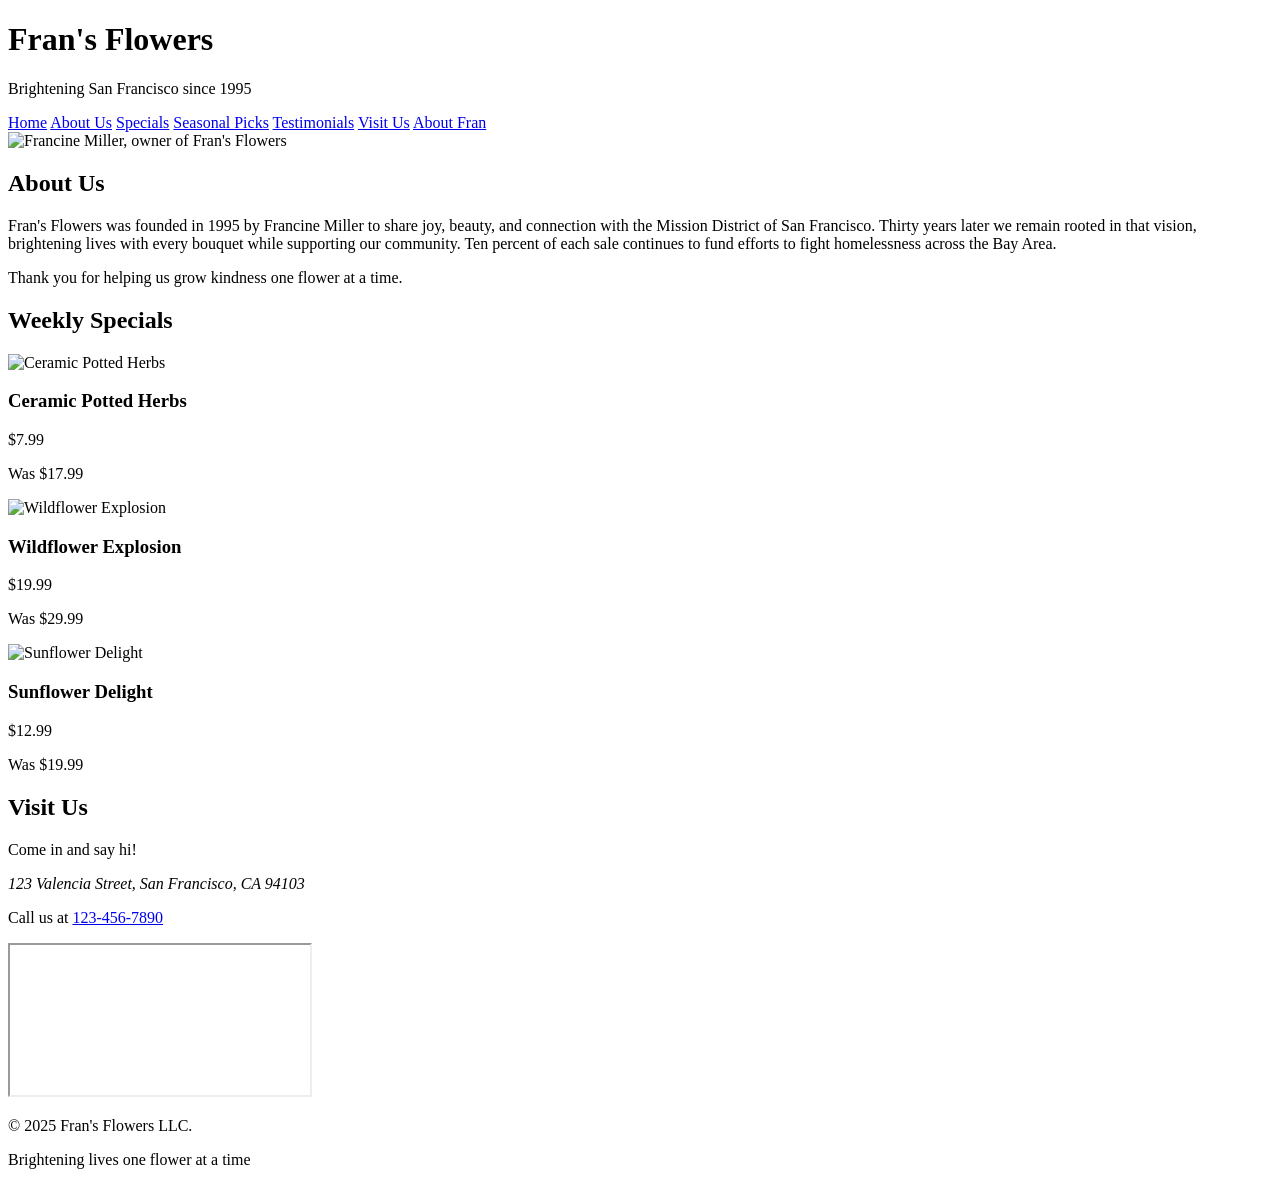
==== index.html @ 7fdbad79 "add nav bar" ====
<!doctype html>
<html lang="en">
  <head>
    <meta charset="utf-8" />
    <meta name="viewport" content="width=device-width, initial-scale=1" />
    <title>Fran's Flowers | Boutique Flower Shop in San Francisco</title>
    <link href="style.css" rel="stylesheet" type="text/css" />
  </head>

  <body>
    <header>
      <div class="header-content">
        <h1><span class="accent">Fran's</span> Flowers</h1>
        <p class="tagline">Brightening San Francisco since 1995</p>
      </div>

      <nav class="main-nav" aria-label="Main navigation">
        <a href="index.html">Home</a>
        <a href="#about">About Us</a>
        <a href="#specials">Specials</a>
        <a href="#seasonal">Seasonal Picks</a>
        <a href="#testimonials">Testimonials</a>
        <a href="#visit">Visit Us</a>
        <a href="about.html">About Fran</a>
      </nav>
    </header>

    <div id="hero-container">
      <img
        src="img/fran.png"
        alt="Francine Miller, owner of Fran's Flowers"
        class="hero-img"
      />
    </div>

    <main>
      <section class="about-us">
        <h2><span class="accent">About</span> Us</h2>
        <p>
          Fran's Flowers was founded in 1995 by Francine Miller to share joy,
          beauty, and connection with the Mission District of San Francisco.
          Thirty years later we remain rooted in that vision, brightening lives
          with every bouquet while supporting our community. Ten percent of each
          sale continues to fund efforts to fight homelessness across the Bay
          Area.
        </p>
        <p>Thank you for helping us grow kindness one flower at a time.</p>
      </section>

      <section class="specials">
        <h2><span class="accent">Weekly</span> Specials</h2>
        <div class="specials-list">
          <article class="special-offer">
            <img src="img/potted_plant.png" alt="Ceramic Potted Herbs" />
            <h3>Ceramic Potted Herbs</h3>
            <p class="price-now">$7.99</p>
            <p class="price-was">Was $17.99</p>
          </article>

          <article class="special-offer">
            <img src="img/wild_flowers.png" alt="Wildflower Explosion" />
            <h3>Wildflower Explosion</h3>
            <p class="price-now">$19.99</p>
            <p class="price-was">Was $29.99</p>
          </article>

          <article class="special-offer">
            <img src="img/sunflowers.png" alt="Sunflower Delight" />
            <h3>Sunflower Delight</h3>
            <p class="price-now">$12.99</p>
            <p class="price-was">Was $19.99</p>
          </article>
        </div>
      </section>

      <section class="visit-us">
        <h2><span class="accent">Visit</span> Us</h2>
        <div class="contact-info">
          <p>Come in and say hi!</p>
          <div class="address-block">
            <address>123 Valencia Street, San Francisco, CA 94103</address>
          </div>
          <div class="phone-block">
            <p>Call us at <a href="tel:+1234567890">123-456-7890</a></p>
          </div>
        </div>
        <iframe
          src="https://www.google.com/maps/embed?pb=!1m18!1m12!1m3!1d3153.144965296929!2d-122.4230293!3d37.7689366!2m3!1f0!2f0!3f0!3m2!1i1024!2i768!4f13.1!3m3!1m2!1s0x808f7e3a37128e21%3A0xf85bfc7fef295b98!2s123%20Valencia%20St%2C%20San%20Francisco%2C%20CA%2094103!5e0!3m2!1sen!2sus!4v1722345678901!5m2!1sen!2sus"
          loading="lazy"
          referrerpolicy="no-referrer-when-downgrade"
        ></iframe>
      </section>
    </main>

    <footer>
      <div class="footer-content">
        <p>&copy; 2025 Fran's Flowers LLC.</p>
        <p>Brightening lives one flower at a time</p>
      </div>
    </footer>
  </body>
</html>
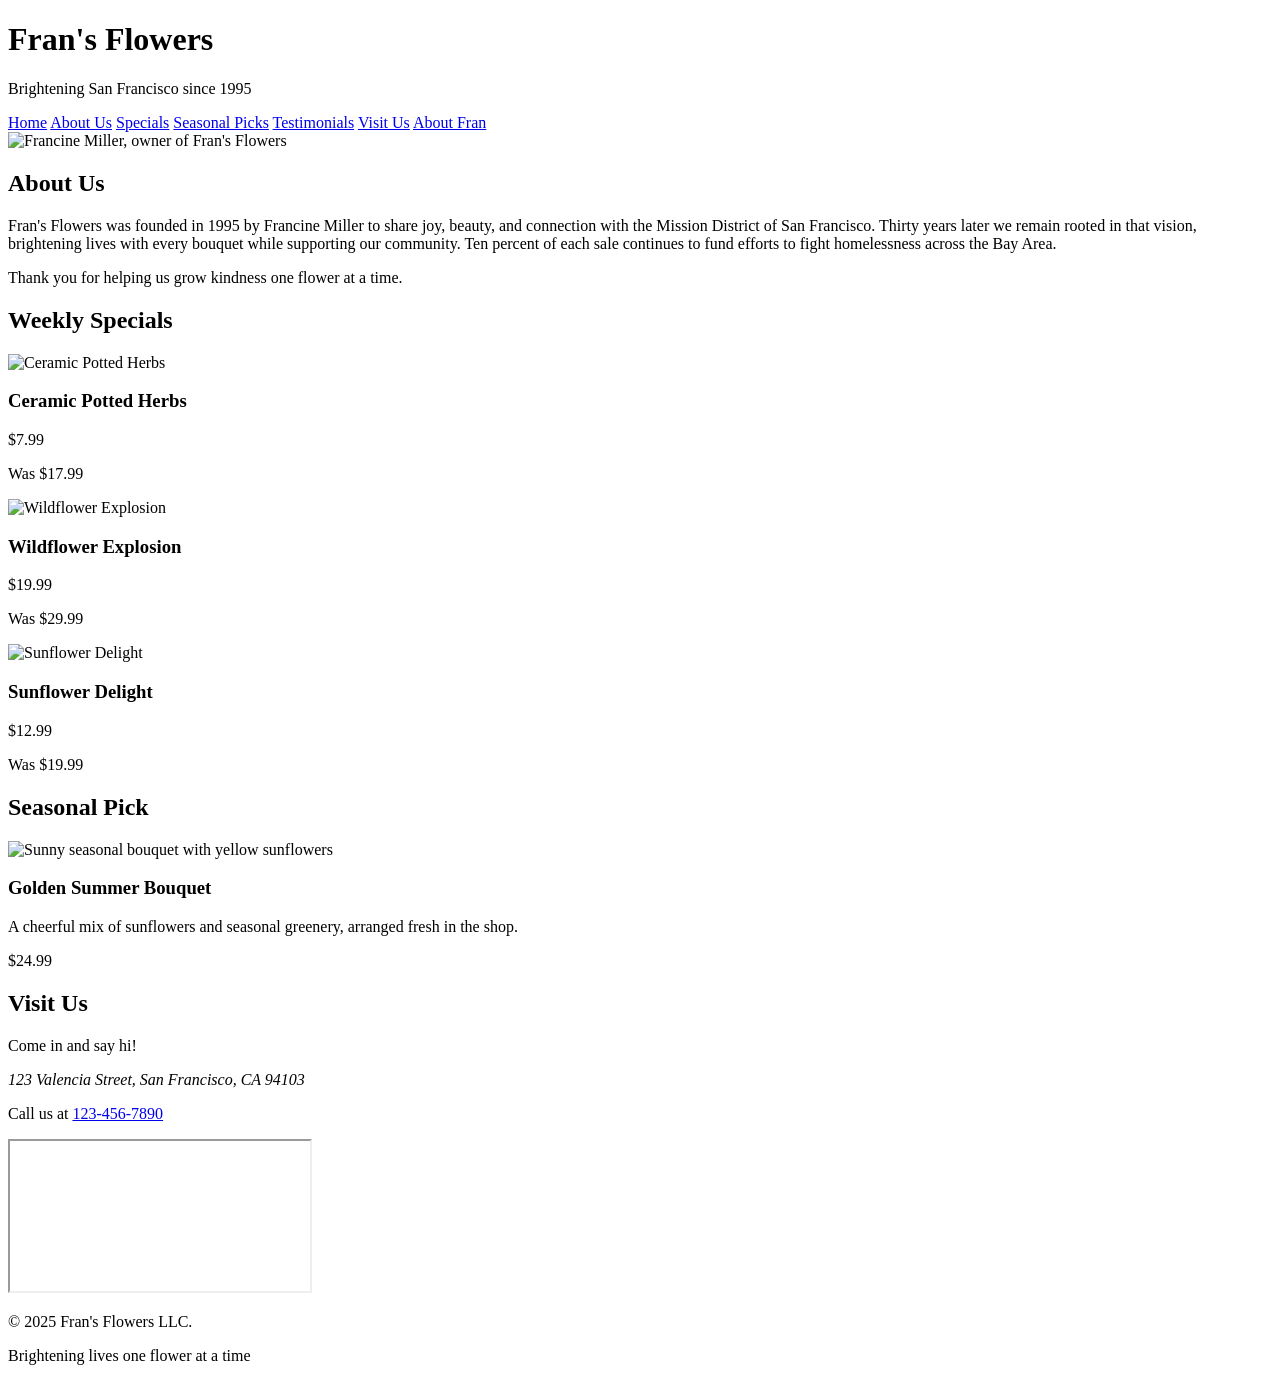
==== commit 48a7e158: "add seasonal pick" ====
--- a/index.html
+++ b/index.html
@@ -73,6 +73,24 @@
         </div>
       </section>
 
+      <section class="seasonal-picks" id="seasonal">
+        <h2><span class="accent">Seasonal</span> Pick</h2>
+        <div class="seasonal-card">
+          <img
+            src="img/sunflowers.png"
+            alt="Sunny seasonal bouquet with yellow sunflowers"
+          />
+          <div class="seasonal-details">
+            <h3>Golden Summer Bouquet</h3>
+            <p>
+              A cheerful mix of sunflowers and seasonal greenery, arranged
+              fresh in the shop.
+            </p>
+            <p class="price-now">$24.99</p>
+          </div>
+        </div>
+      </section>
+
       <section class="visit-us">
         <h2><span class="accent">Visit</span> Us</h2>
         <div class="contact-info">
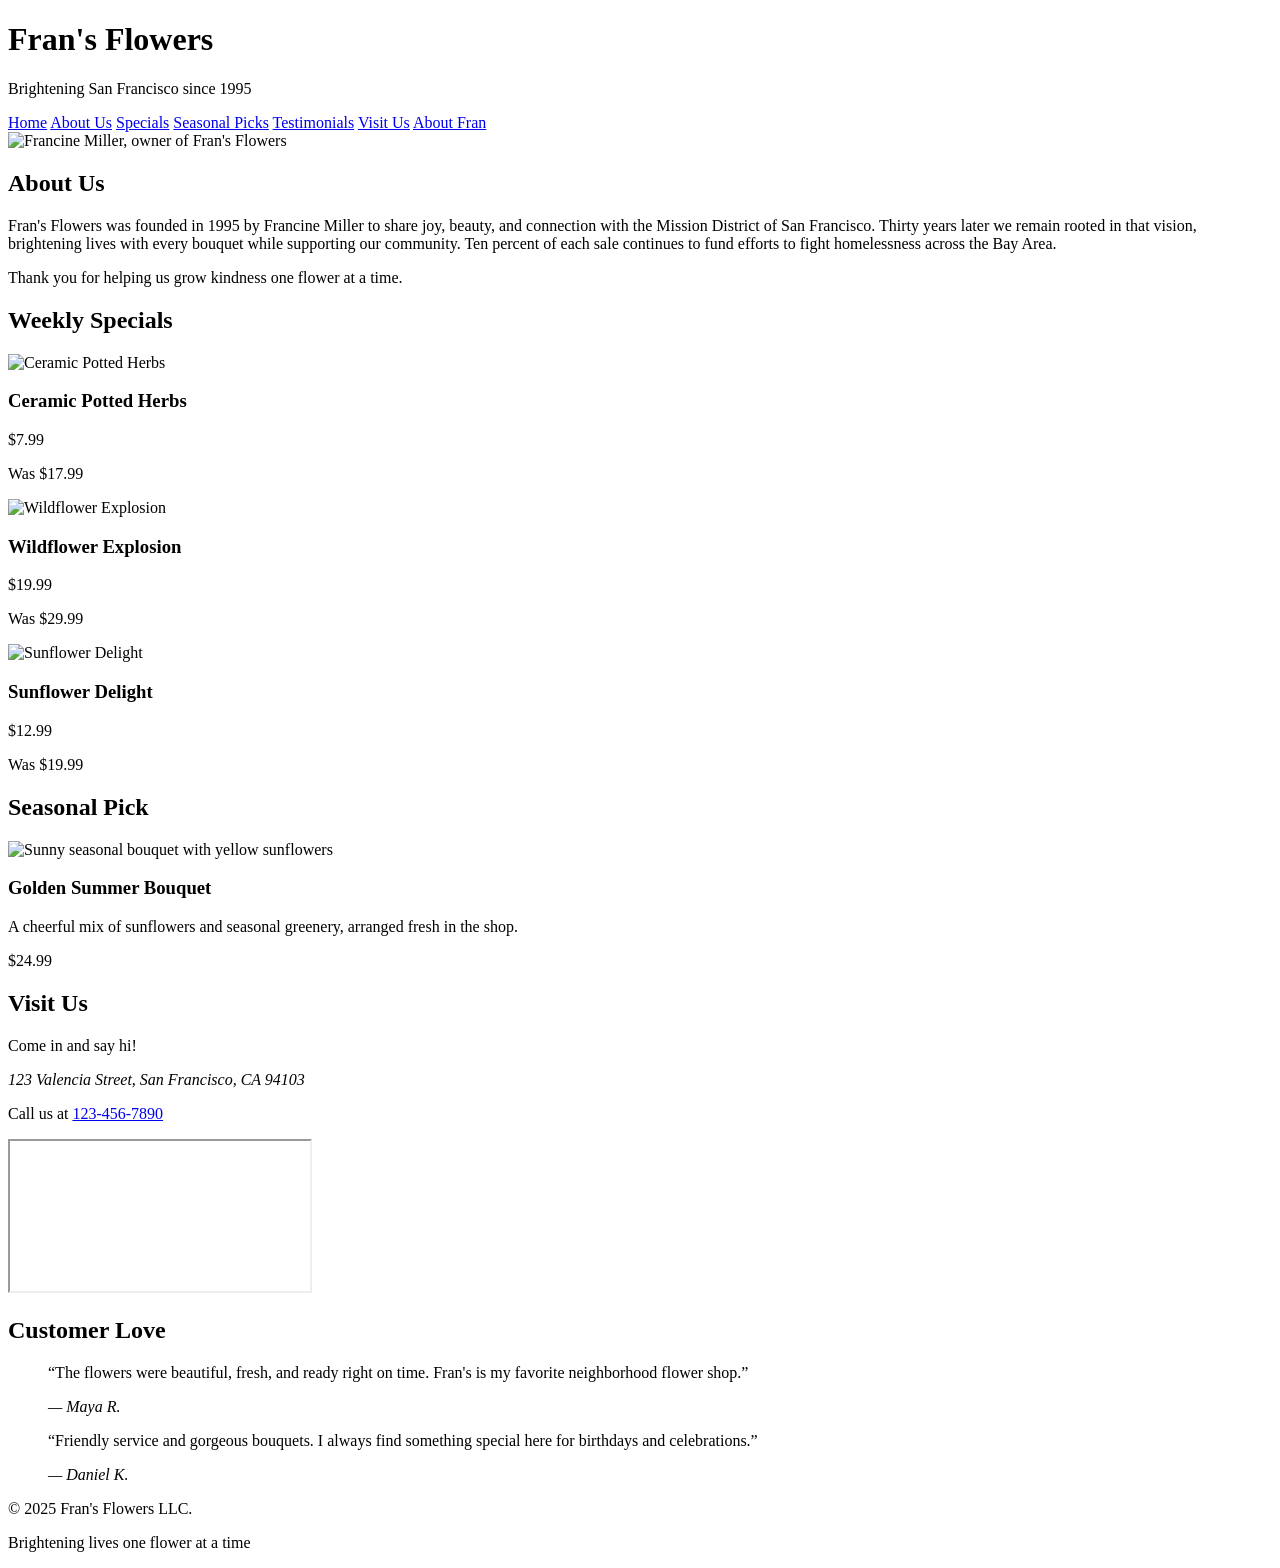
==== commit fa6ed4f5: "add testimonials" ====
--- a/index.html
+++ b/index.html
@@ -110,6 +110,27 @@
       </section>
     </main>
 
+    <section class="testimonials" id="testimonials">
+        <h2><span class="accent">Customer</span> Love</h2>
+        <div class="testimonial-list">
+          <blockquote class="testimonial">
+            <p>
+              “The flowers were beautiful, fresh, and ready right on time.
+              Fran's is my favorite neighborhood flower shop.”
+            </p>
+            <cite>— Maya R.</cite>
+          </blockquote>
+
+          <blockquote class="testimonial">
+            <p>
+              “Friendly service and gorgeous bouquets. I always find something
+              special here for birthdays and celebrations.”
+            </p>
+            <cite>— Daniel K.</cite>
+          </blockquote>
+        </div>
+      </section>
+
     <footer>
       <div class="footer-content">
         <p>&copy; 2025 Fran's Flowers LLC.</p>
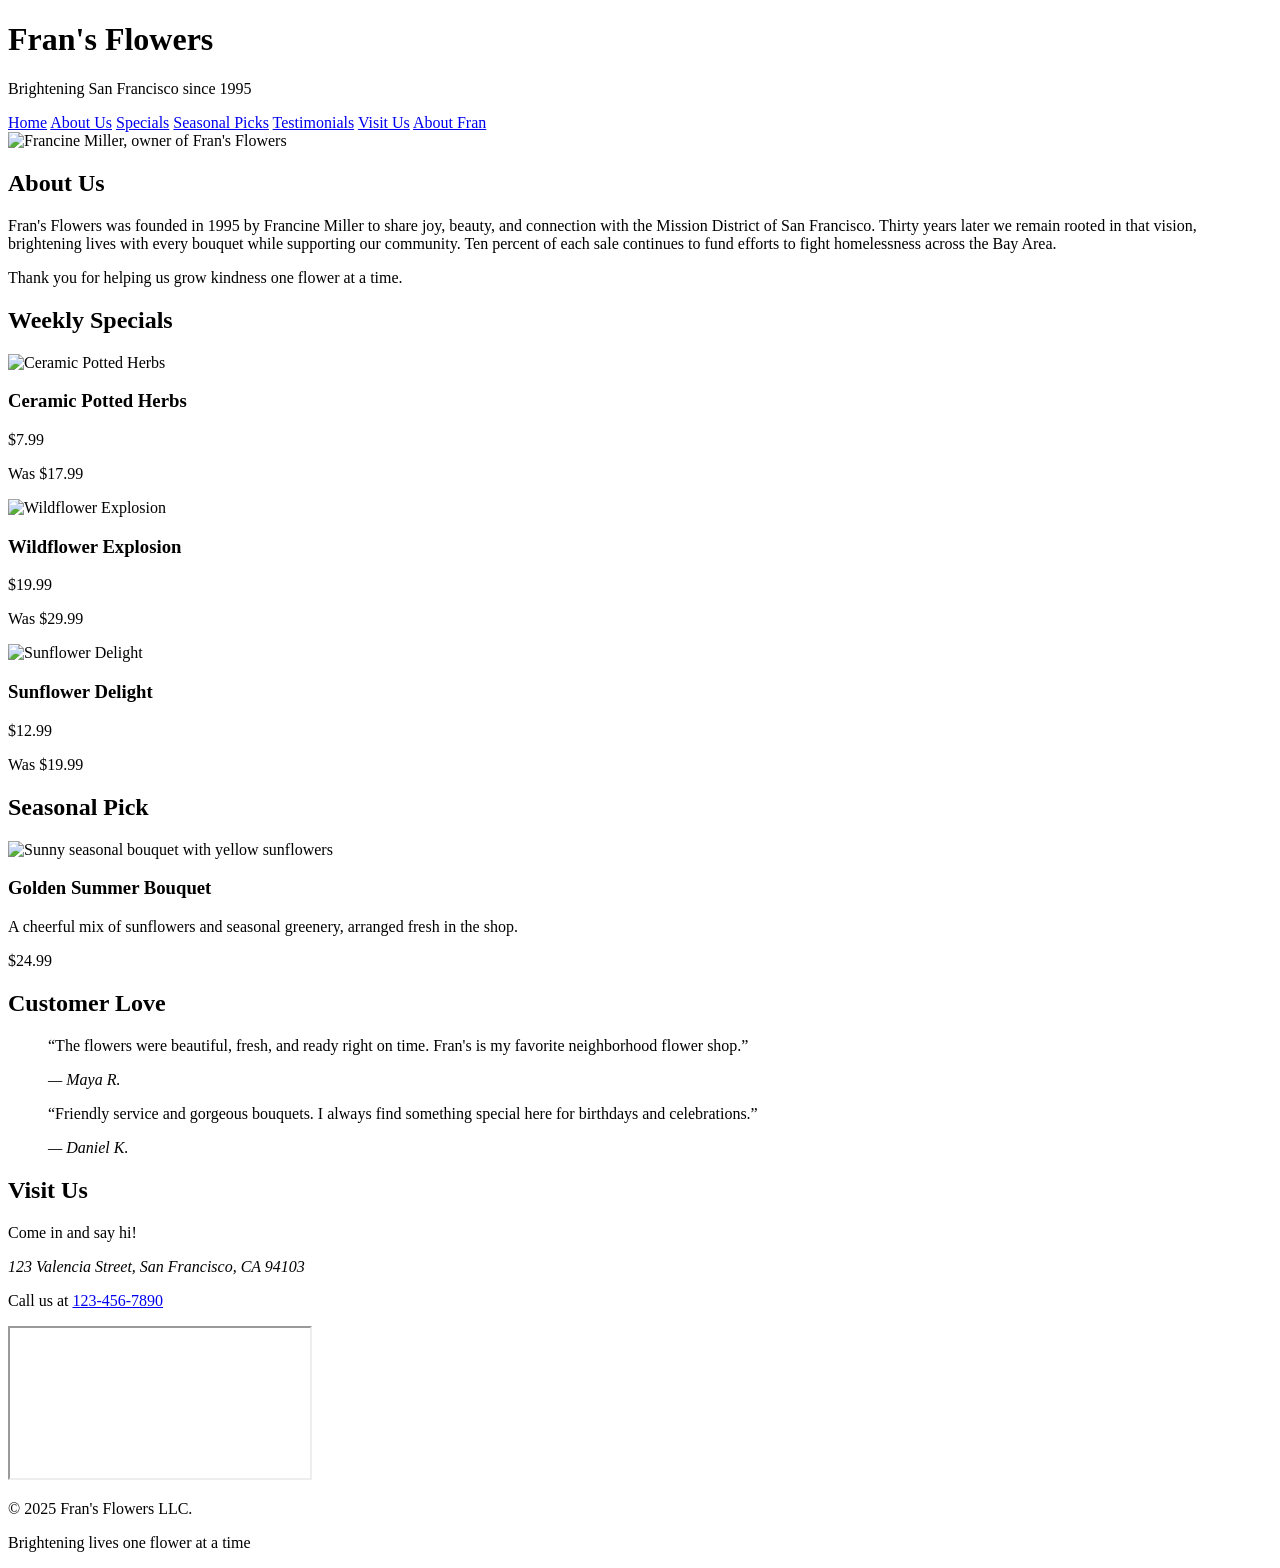
==== commit dd26e01c: "edits/fixes" ====
--- a/index.html
+++ b/index.html
@@ -83,11 +83,32 @@
           <div class="seasonal-details">
             <h3>Golden Summer Bouquet</h3>
             <p>
-              A cheerful mix of sunflowers and seasonal greenery, arranged
-              fresh in the shop.
+              A cheerful mix of sunflowers and seasonal greenery, arranged fresh
+              in the shop.
             </p>
             <p class="price-now">$24.99</p>
           </div>
+        </div>
+      </section>
+
+      <section class="testimonials" id="testimonials">
+        <h2><span class="accent">Customer</span> Love</h2>
+        <div class="testimonial-list">
+          <blockquote class="testimonial">
+            <p>
+              “The flowers were beautiful, fresh, and ready right on time.
+              Fran's is my favorite neighborhood flower shop.”
+            </p>
+            <cite>— Maya R.</cite>
+          </blockquote>
+
+          <blockquote class="testimonial">
+            <p>
+              “Friendly service and gorgeous bouquets. I always find something
+              special here for birthdays and celebrations.”
+            </p>
+            <cite>— Daniel K.</cite>
+          </blockquote>
         </div>
       </section>
 
@@ -110,27 +131,6 @@
       </section>
     </main>
 
-    <section class="testimonials" id="testimonials">
-        <h2><span class="accent">Customer</span> Love</h2>
-        <div class="testimonial-list">
-          <blockquote class="testimonial">
-            <p>
-              “The flowers were beautiful, fresh, and ready right on time.
-              Fran's is my favorite neighborhood flower shop.”
-            </p>
-            <cite>— Maya R.</cite>
-          </blockquote>
-
-          <blockquote class="testimonial">
-            <p>
-              “Friendly service and gorgeous bouquets. I always find something
-              special here for birthdays and celebrations.”
-            </p>
-            <cite>— Daniel K.</cite>
-          </blockquote>
-        </div>
-      </section>
-
     <footer>
       <div class="footer-content">
         <p>&copy; 2025 Fran's Flowers LLC.</p>
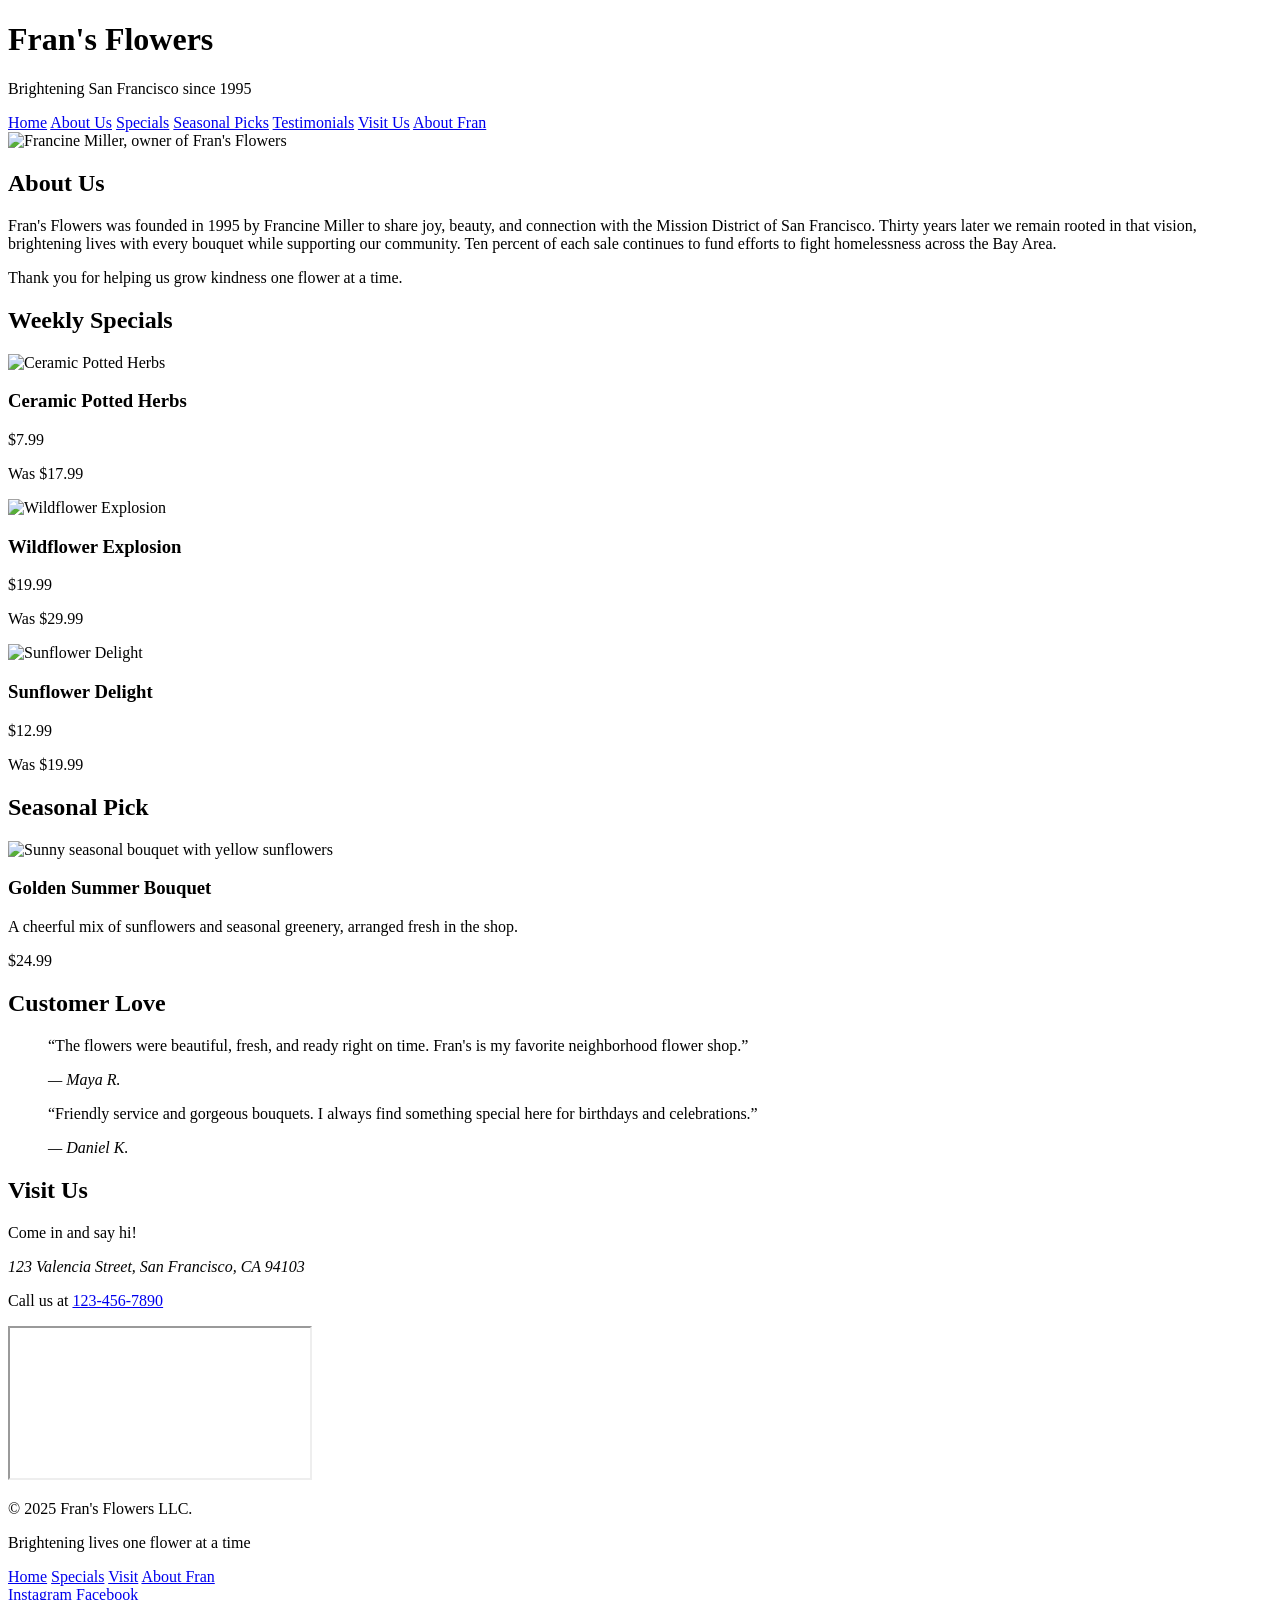
==== commit c21e7d65: "footer enhance" ====
--- a/index.html
+++ b/index.html
@@ -135,6 +135,18 @@
       <div class="footer-content">
         <p>&copy; 2025 Fran's Flowers LLC.</p>
         <p>Brightening lives one flower at a time</p>
+
+        <nav class="footer-nav" aria-label="Footer navigation">
+          <a href="index.html">Home</a>
+          <a href="#specials">Specials</a>
+          <a href="#visit">Visit</a>
+          <a href="about.html">About Fran</a>
+        </nav>
+
+        <div class="social-links" aria-label="Social media links">
+          <a href="#" aria-label="Fran's Flowers on Instagram">Instagram</a>
+          <a href="#" aria-label="Fran's Flowers on Facebook">Facebook</a>
+        </div>
       </div>
     </footer>
   </body>
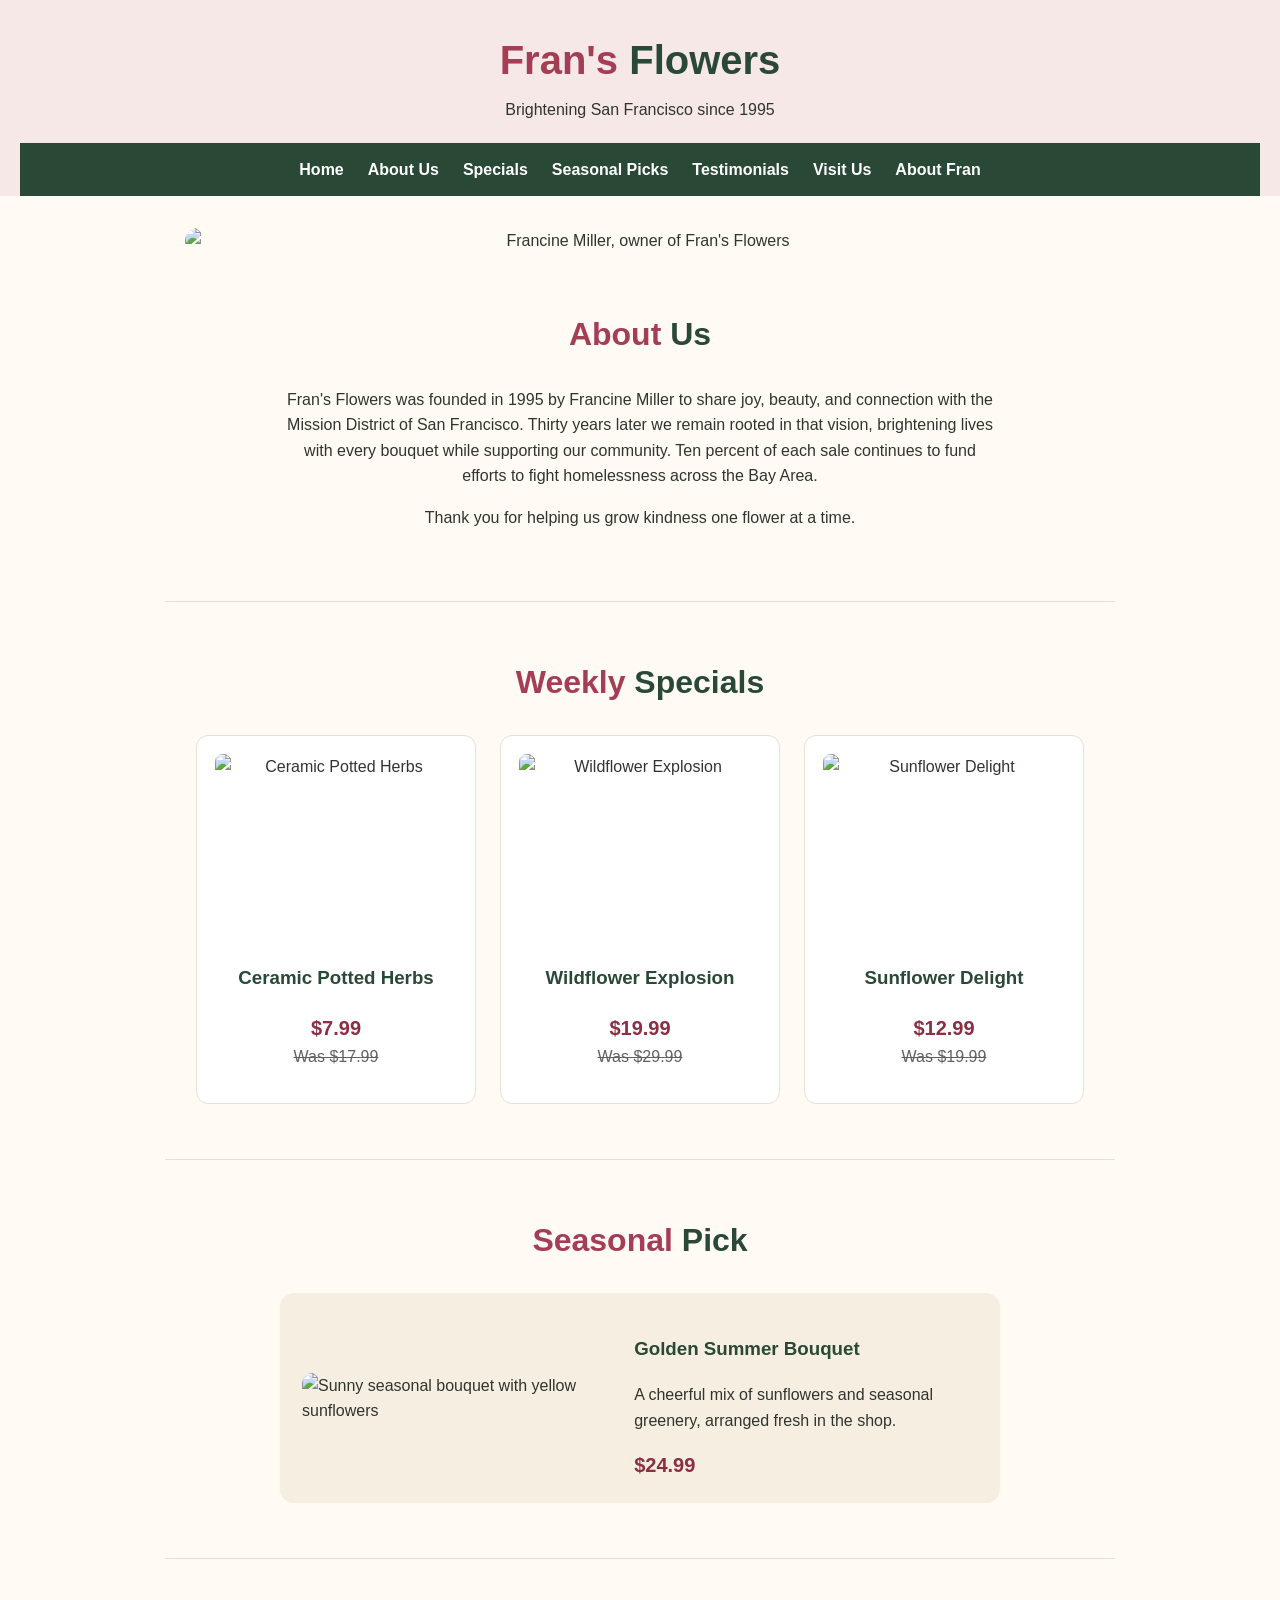
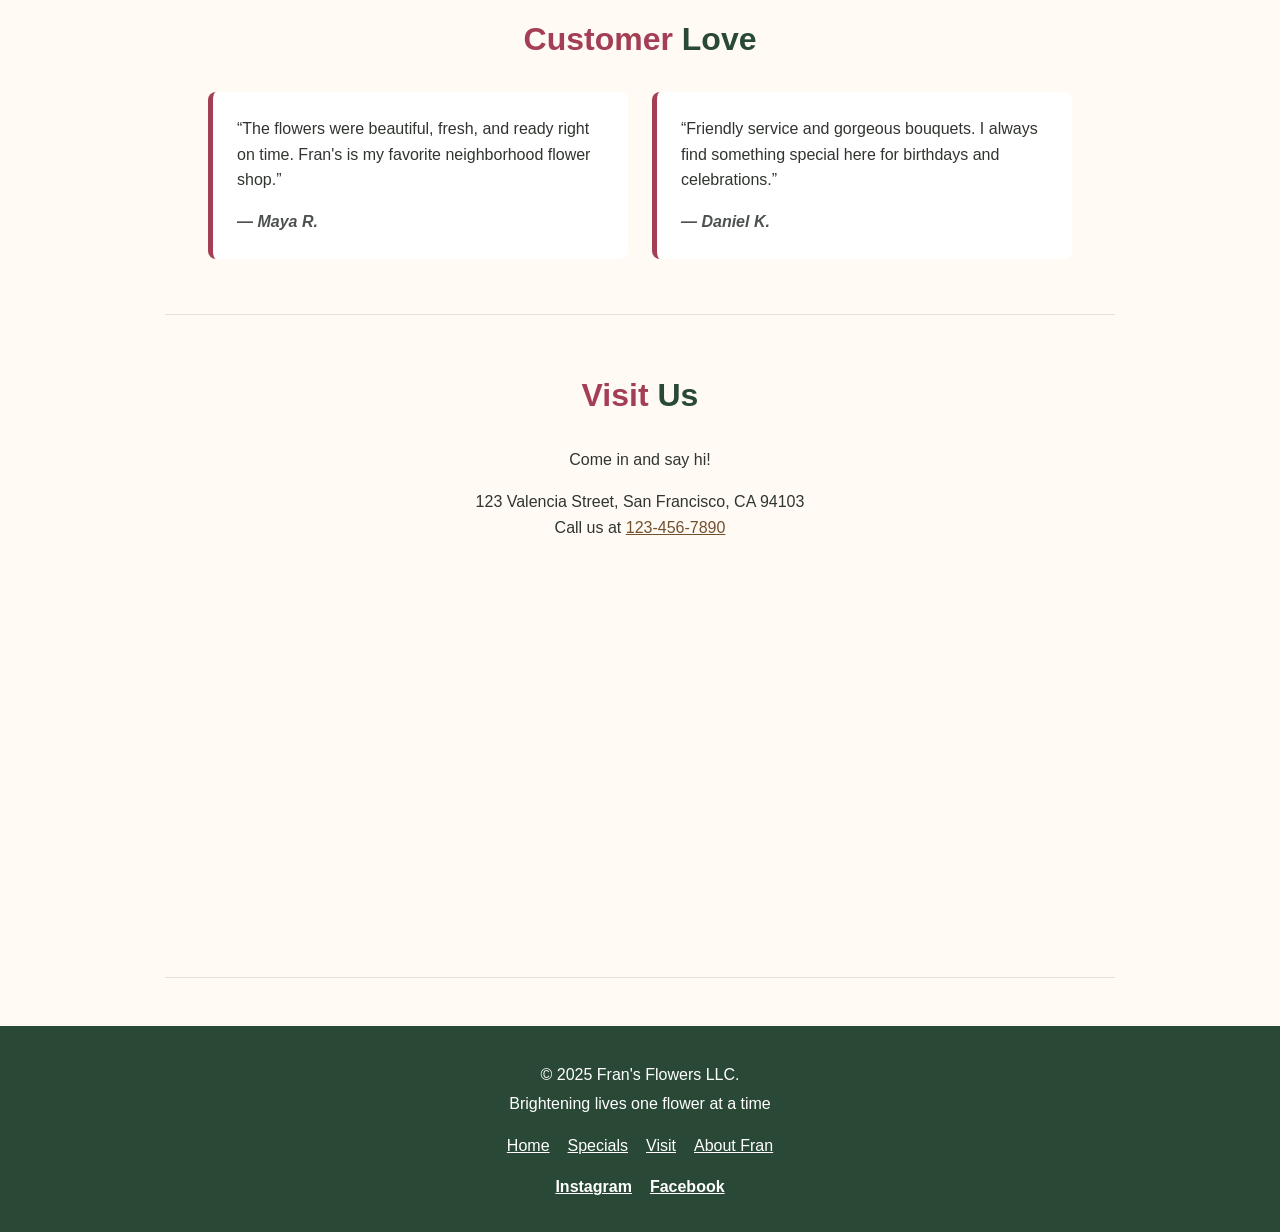
==== commit a306f84a: "fix links" ====
--- a/index.html
+++ b/index.html
@@ -34,7 +34,7 @@
     </div>
 
     <main>
-      <section class="about-us">
+      <section class="about-us" id="about">
         <h2><span class="accent">About</span> Us</h2>
         <p>
           Fran's Flowers was founded in 1995 by Francine Miller to share joy,
@@ -47,7 +47,7 @@
         <p>Thank you for helping us grow kindness one flower at a time.</p>
       </section>
 
-      <section class="specials">
+      <section class="specials" id="specials">
         <h2><span class="accent">Weekly</span> Specials</h2>
         <div class="specials-list">
           <article class="special-offer">
@@ -112,7 +112,7 @@
         </div>
       </section>
 
-      <section class="visit-us">
+      <section class="visit-us" id="visit">
         <h2><span class="accent">Visit</span> Us</h2>
         <div class="contact-info">
           <p>Come in and say hi!</p>
--- a/style.css
+++ b/style.css
@@ -0,0 +1,312 @@
+/* Base Styles */
+* {
+  box-sizing: border-box;
+}
+
+html {
+  scroll-behavior: smooth;
+}
+
+body {
+  margin: 0;
+  color: #30352f;
+  text-align: center;
+  background-color: #fffaf4;
+  font-family: Arial, Helvetica, sans-serif;
+  line-height: 1.6;
+}
+
+/* Typography */
+h1,
+h2,
+h3 {
+  color: #294936;
+}
+
+h1 {
+  margin: 0;
+  font-size: 2.5rem;
+}
+
+h2 {
+  margin-top: 0;
+  font-size: 2rem;
+}
+
+p {
+  margin-top: 0;
+}
+
+/* Links & Accents */
+a {
+  color: #73512f;
+}
+
+a:hover {
+  color: #4f351d;
+}
+
+a:focus-visible {
+  outline: 3px solid #7a4f23;
+  outline-offset: 4px;
+}
+
+.accent {
+  color: #a43e55;
+}
+
+/* Header & Navigation */
+header {
+  background-color: #f7e8e8;
+  padding: 28px 20px 0;
+}
+
+.tagline {
+  margin: 5px 0 20px;
+}
+
+.main-nav {
+  display: flex;
+  justify-content: center;
+  gap: 10px 24px;
+  flex-wrap: wrap;
+  padding: 14px;
+  background-color: #294936;
+}
+
+.main-nav a {
+  color: white;
+  text-decoration: none;
+  font-weight: bold;
+}
+
+.main-nav a:hover {
+  color: white;
+  text-decoration: underline;
+}
+
+/* Images */
+img {
+  max-width: 100%;
+  height: auto;
+  display: block;
+}
+
+/* Hero Section */
+#hero-container {
+  max-width: 950px;
+  margin: 32px auto 0;
+  padding: 0 20px;
+}
+
+.hero-img {
+  width: 100%;
+  max-height: 500px;
+  object-fit: cover;
+  border-radius: 16px;
+}
+
+/* Main Content */
+main {
+  width: min(950px, 92%);
+  margin: 0 auto;
+}
+
+section {
+  padding: 55px 0;
+  border-bottom: 1px solid #eadfd5;
+}
+
+/* About Section */
+.about-us p,
+.about-page p {
+  max-width: 720px;
+  margin-left: auto;
+  margin-right: auto;
+}
+
+/* Specials Section */
+.specials-list {
+  display: flex;
+  justify-content: center;
+  gap: 24px;
+  flex-wrap: wrap;
+}
+
+.special-offer {
+  width: 280px;
+  padding: 18px;
+  background-color: white;
+  border: 1px solid #eadfd5;
+  border-radius: 12px;
+}
+
+.special-offer img {
+  width: 100%;
+  height: 190px;
+  object-fit: cover;
+  border-radius: 8px;
+}
+
+.price-now {
+  margin-bottom: 0;
+  color: #8b2f43;
+  font-size: 1.25rem;
+  font-weight: bold;
+}
+
+.price-was {
+  color: #5e625e;
+  text-decoration: line-through;
+}
+
+/* Seasonal Pick */
+.seasonal-card {
+  display: flex;
+  align-items: center;
+  gap: 28px;
+  max-width: 720px;
+  margin: 0 auto;
+  padding: 22px;
+  text-align: left;
+  background-color: #f5eee1;
+  border-radius: 14px;
+}
+
+.seasonal-card img {
+  width: 45%;
+  border-radius: 10px;
+}
+
+.seasonal-details {
+  flex: 1;
+}
+
+/* Testimonials */
+.testimonial-list {
+  display: flex;
+  gap: 24px;
+  justify-content: center;
+  flex-wrap: wrap;
+}
+
+.testimonial {
+  width: 420px;
+  margin: 0;
+  padding: 24px;
+  background-color: white;
+  border-left: 5px solid #a43e55;
+  border-radius: 8px;
+  text-align: left;
+}
+
+.testimonial cite {
+  color: #4d514d;
+  font-weight: bold;
+}
+
+/* Visit Us */
+.contact-info {
+  margin-bottom: 24px;
+}
+
+address {
+  font-style: normal;
+}
+
+iframe {
+  width: 100%;
+  height: 350px;
+  border: 0;
+  border-radius: 12px;
+}
+
+/* About Fran Page */
+.about-page {
+  padding-top: 15px;
+}
+
+.about-page section {
+  border-bottom: 0;
+}
+
+.about-fran-img {
+  width: 320px;
+  margin: 0 auto 28px;
+  border-radius: 14px;
+}
+
+.button-link {
+  display: inline-block;
+  margin-top: 12px;
+  padding: 10px 18px;
+  color: white;
+  background-color: #294936;
+  border-radius: 6px;
+  text-decoration: none;
+  font-weight: bold;
+}
+
+.button-link:hover {
+  color: white;
+  background-color: #1d3527;
+}
+
+/* Footer */
+footer {
+  margin-top: 48px;
+  padding: 32px 20px;
+  color: white;
+  background-color: #294936;
+}
+
+.footer-content p {
+  margin: 4px 0;
+}
+
+.footer-nav,
+.social-links {
+  display: flex;
+  justify-content: center;
+  gap: 18px;
+  flex-wrap: wrap;
+  margin-top: 16px;
+}
+
+.footer-nav a,
+.social-links a {
+  color: white;
+}
+
+.social-links a {
+  font-weight: bold;
+}
+
+/* Responsive Layout */
+@media (max-width: 650px) {
+  h1 {
+    font-size: 2rem;
+  }
+
+  .main-nav {
+    flex-direction: column;
+    gap: 8px;
+  }
+
+  section {
+    padding: 38px 0;
+  }
+
+  .seasonal-card {
+    flex-direction: column;
+    text-align: center;
+  }
+
+  .seasonal-card img {
+    width: 100%;
+  }
+
+  iframe {
+    height: 280px;
+  }
+}
